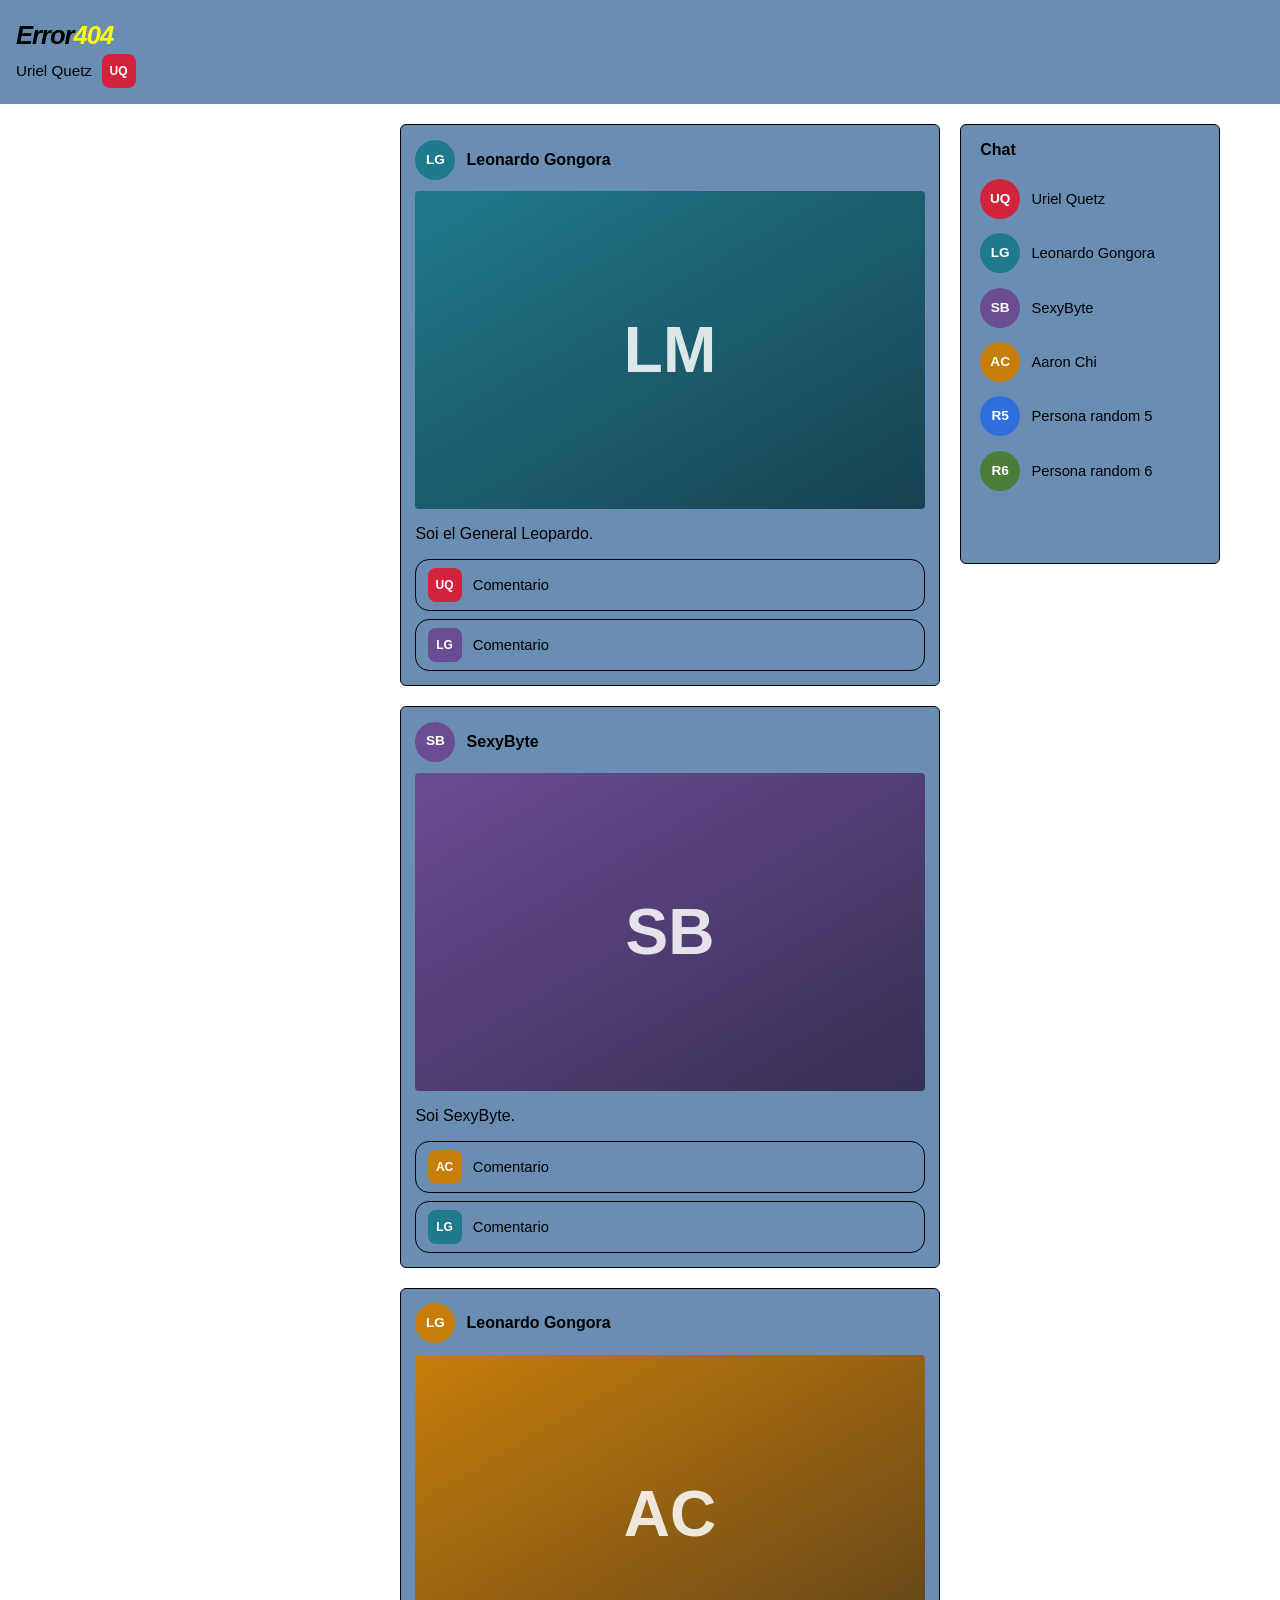
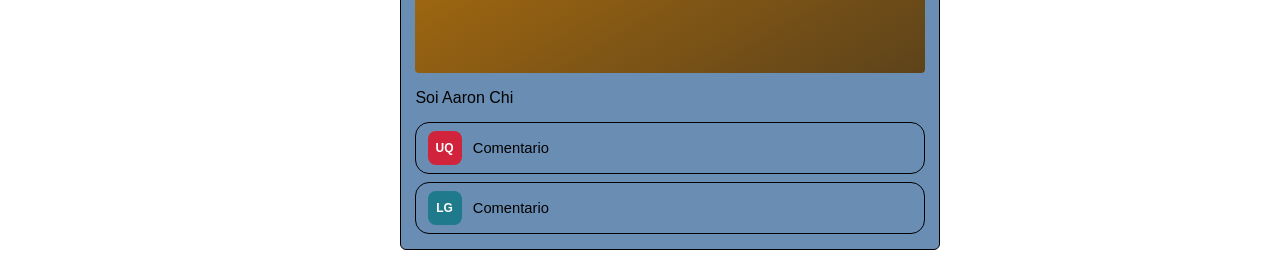
==== index.html @ 7756c640 "Agregamos esquematico de principal con css" ====
<!DOCTYPE html>
<html lang="en">

<head>
    <meta charset="UTF-8">
    <meta name="viewport" content="width=device-width, initial-scale=1.0">
    <link rel="stylesheet" href="styles.css">
    <title>Document</title>
</head>

<body>
    <header class="navbar">
        <a class="logo" href="index.html">Error<b>404</b></a>
        <a class="user" href="user1.html"><span>Uriel Quetz</span><span class="avatar avatar--sm c1">UQ</span></a>
    </header>
    <main class="diseno diseno-muro">
        <section class="muro" aria-label="Publicaciones">
            <article class="publicacion">
                <div class="publicacion-head"><a class="avatar c2" href="user2.html">LG<a href="user2.html">Leonardo
                            Gongora</a></a></div>
                <div class="publicacion-img c2" role="img" aria-label="Imagen de la publicación">LM</div>
                <p class="publicacion-text">Soi el General Leopardo.</p>
                <div class="comentarios">
                    <div class="comentario"><span class="avatar avatar--sm c1">UQ</span>Comentario</div>
                    <div class="comentario"><span class="avatar avatar--sm c3">LG</span>Comentario</div>
                </div>
            </article>
            <article class="publicacion">
                <div class="publicacion-head"><a class="avatar c3" href="user3.html">SB<a href="user3.html">SexyByte</a></a></div>
                <div class="publicacion-img c3" role="img" aria-label="Imagen de la publicación">SB</div>
                <p class="publicacion-text">Soi SexyByte.</p>
                <div class="comentarios">
                    <div class="comentario"><span class="avatar avatar--sm c4">AC</span>Comentario</div>
                    <div class="comentario"><span class="avatar avatar--sm c2">LG</span>Comentario</div>
                </div>
            </article>
            <article class="publicacion">
                <div class="publicacion-head"><a class="avatar c4" href="user4.html">LG<a href="user4.html">Leonardo
                            Gongora</a></a></div>
                <div class="publicacion-img c4" role="img" aria-label="Imagen de la publicación">AC</div>
                <p class="publicacion-text">Soi Aaron Chi</p>
                <div class="comentarios">
                    <div class="comentario"><span class="avatar avatar--sm c1">UQ</span>Comentario</div>
                    <div class="comentario"><span class="avatar avatar--sm c2">LG</span>Comentario</div>
                </div>
            </article>
            
        </section>
        <aside class="chat" aria-label="Chat">
      <h2>Chat</h2>
      <a href="user1.html"><span class="avatar c1">UQ</span>Uriel Quetz</a>
      <a href="user2.html"><span class="avatar c2">LG</span>Leonardo Gongora</a>
      <a href="user3.html"><span class="avatar c3">SB</span>SexyByte</a>
      <a href="user4.html"><span class="avatar c4">AC</span>Aaron Chi</a>
      <a href="#"><span class="avatar c5">R5</span>Persona random 5</a>
      <a href="#"><span class="avatar c6">R6</span>Persona random 6</a>
    </aside>
    </main>
</body>

</html>
---- styles.css ----
:root{
    --bg: white;
    --card: #6a8eb3;
    --link: red;
    --muted: gray;
    --accent: yellow;
    --line: black;
}
*{
    box-sizing: border-box;
    margin: 0;
    padding: 0;
}
body{
    background-color: var(--bg);
    font-family: Arial, Helvetica, sans-serif;
    color: var(--line);
    line-height: 1.5;
    min-height: 100vh;
    display: flex;
    flex-direction: column;
}
a{
    color: inherit;
    text-decoration: none;
}
a:focus-visible{
    outline: 3px solid var(--accent);
    outline-offset: 2px;
}
.navbar{
    background-color: var(--card);
    padding: 1rem;
}
.logo {
  font-size: 1.6rem;
  font-weight: 900;
  font-style: italic;
  letter-spacing: -0.04em;
}
.logo b {
  color: var(--accent);
}
.user {
  display: flex;
  align-items: center;
  gap: 0.6rem;
  font-size: 0.95rem;
}
.diseno{
  flex: 1;
  width: 100%;
  max-width: 1200px;
  margin: 0 auto;
  padding: 1.25rem;
  display: grid;
  gap: 1.25rem;
  align-items: start;
}
.diseno-muro{
  grid-template-columns: 1fr minmax(0, 540px) 260px;
}
.diseno-muro .muro{
  grid-column: 2;
}
/* Avatares y colores por persona */
.c1 {
  --c: #d1233b;
}
.c2 {
  --c: #1f7a8c;
}
.c3 {
  --c: #6a4c93;
}
.c4 {
  --c: #c77d0a;
}
.c5 {
  --c: #2f6fdb;
}
.c6 {
  --c: #4d7c3a;
}
.publicacion {
  background: var(--card);
  border: 1px solid var(--line);
  border-radius: 6px;
  padding: 0.9rem;
}
.publicacion-head {
  display: flex;
  align-items: center;
  gap: 0.7rem;
  margin-bottom: 0.7rem;
  font-weight: 600;
}
.publicacion-img {
  aspect-ratio: 16/10;
  border-radius: 4px;
  display: grid;
  place-items: center;
  background: linear-gradient(150deg, var(--c), #131a26 170%);
  color: rgba(255, 255, 255, 0.85);
  font-size: 4rem;
  font-weight: 900;
}
.publicacion-text {
  margin: 0.8rem 0;
}
.comentarios {
  display: grid;
  gap: 0.5rem;
}
.comentario {
  display: flex;
  align-items: center;
  gap: 0.7rem;
  padding: 0.5rem 0.7rem;
  border: 1px solid var(--line);
  border-radius: 14px;
  font-size: 0.92rem;
}
.muro {
  display: grid;
  gap: 1.25rem;
}

/* Avatares */
.avatar {
  width: 40px;
  height: 40px;
  flex: none;
  border-radius: 50%;
  display: grid;
  place-items: center;
  background: var(--c, gray);
  color: #fff;
  font-weight: 700;
  font-size: 0.85rem;
}
.avatar--sm {
  width: 34px;
  height: 34px;
  border-radius: 8px;
  font-size: 0.75rem;
}

/* Chat */
.chat {
  position: sticky;
  top: 1rem;
  min-height: 440px;
  background: var(--card);
  border: 1px solid var(--line);
  border-radius: 6px;
  padding: 0.8rem;
}
.chat h2 {
  font-size: 1rem;
  margin: 0 0.4rem 0.6rem;
}
.chat a {
  display: flex;
  align-items: center;
  gap: 0.7rem;
  padding: 0.45rem 0.4rem;
  border-radius: 8px;
  font-size: 0.92rem;
}
.chat a:hover {
  background: var(--bg);
}
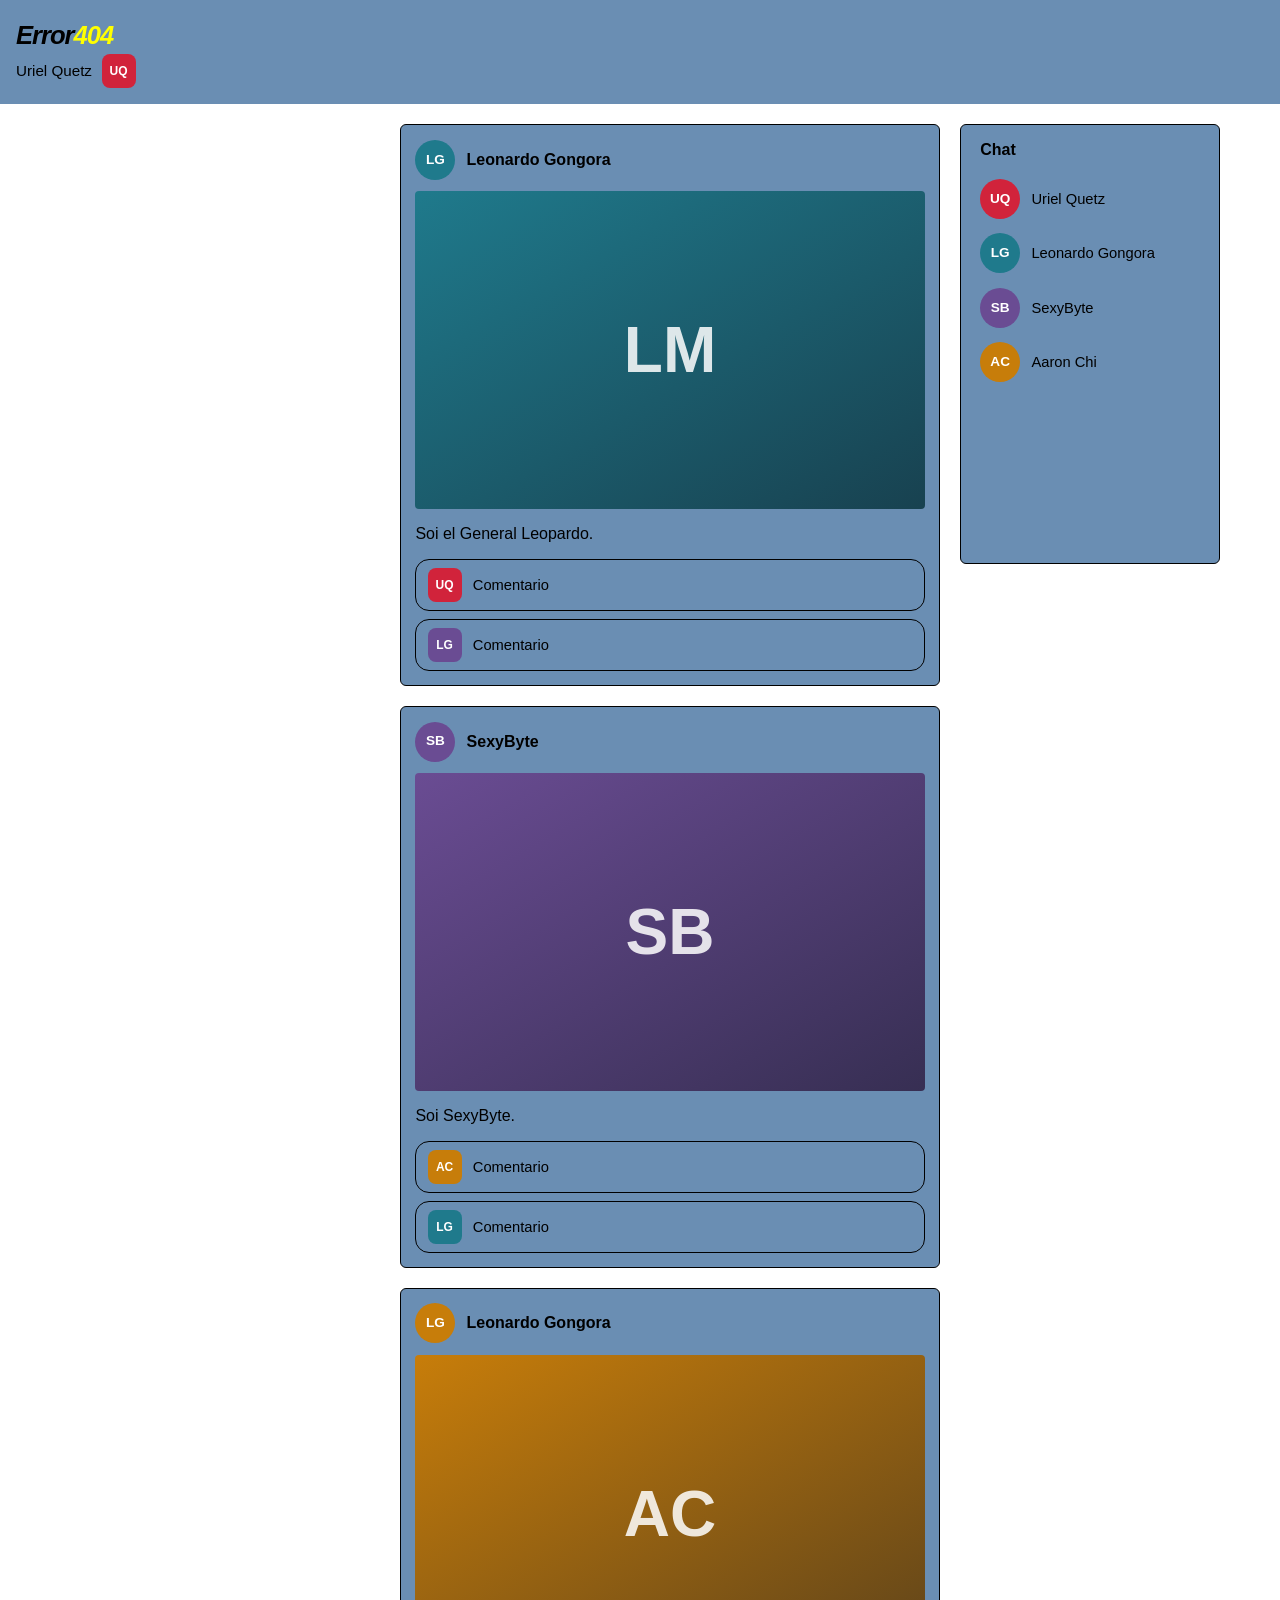
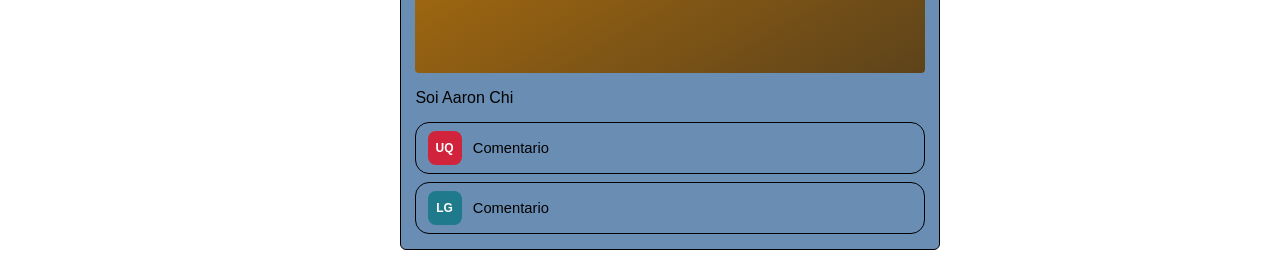
==== commit fd880ebb: "Quitamos los user Randoms" ====
--- a/index.html
+++ b/index.html
@@ -52,8 +52,6 @@
       <a href="user2.html"><span class="avatar c2">LG</span>Leonardo Gongora</a>
       <a href="user3.html"><span class="avatar c3">SB</span>SexyByte</a>
       <a href="user4.html"><span class="avatar c4">AC</span>Aaron Chi</a>
-      <a href="#"><span class="avatar c5">R5</span>Persona random 5</a>
-      <a href="#"><span class="avatar c6">R6</span>Persona random 6</a>
     </aside>
     </main>
 </body>
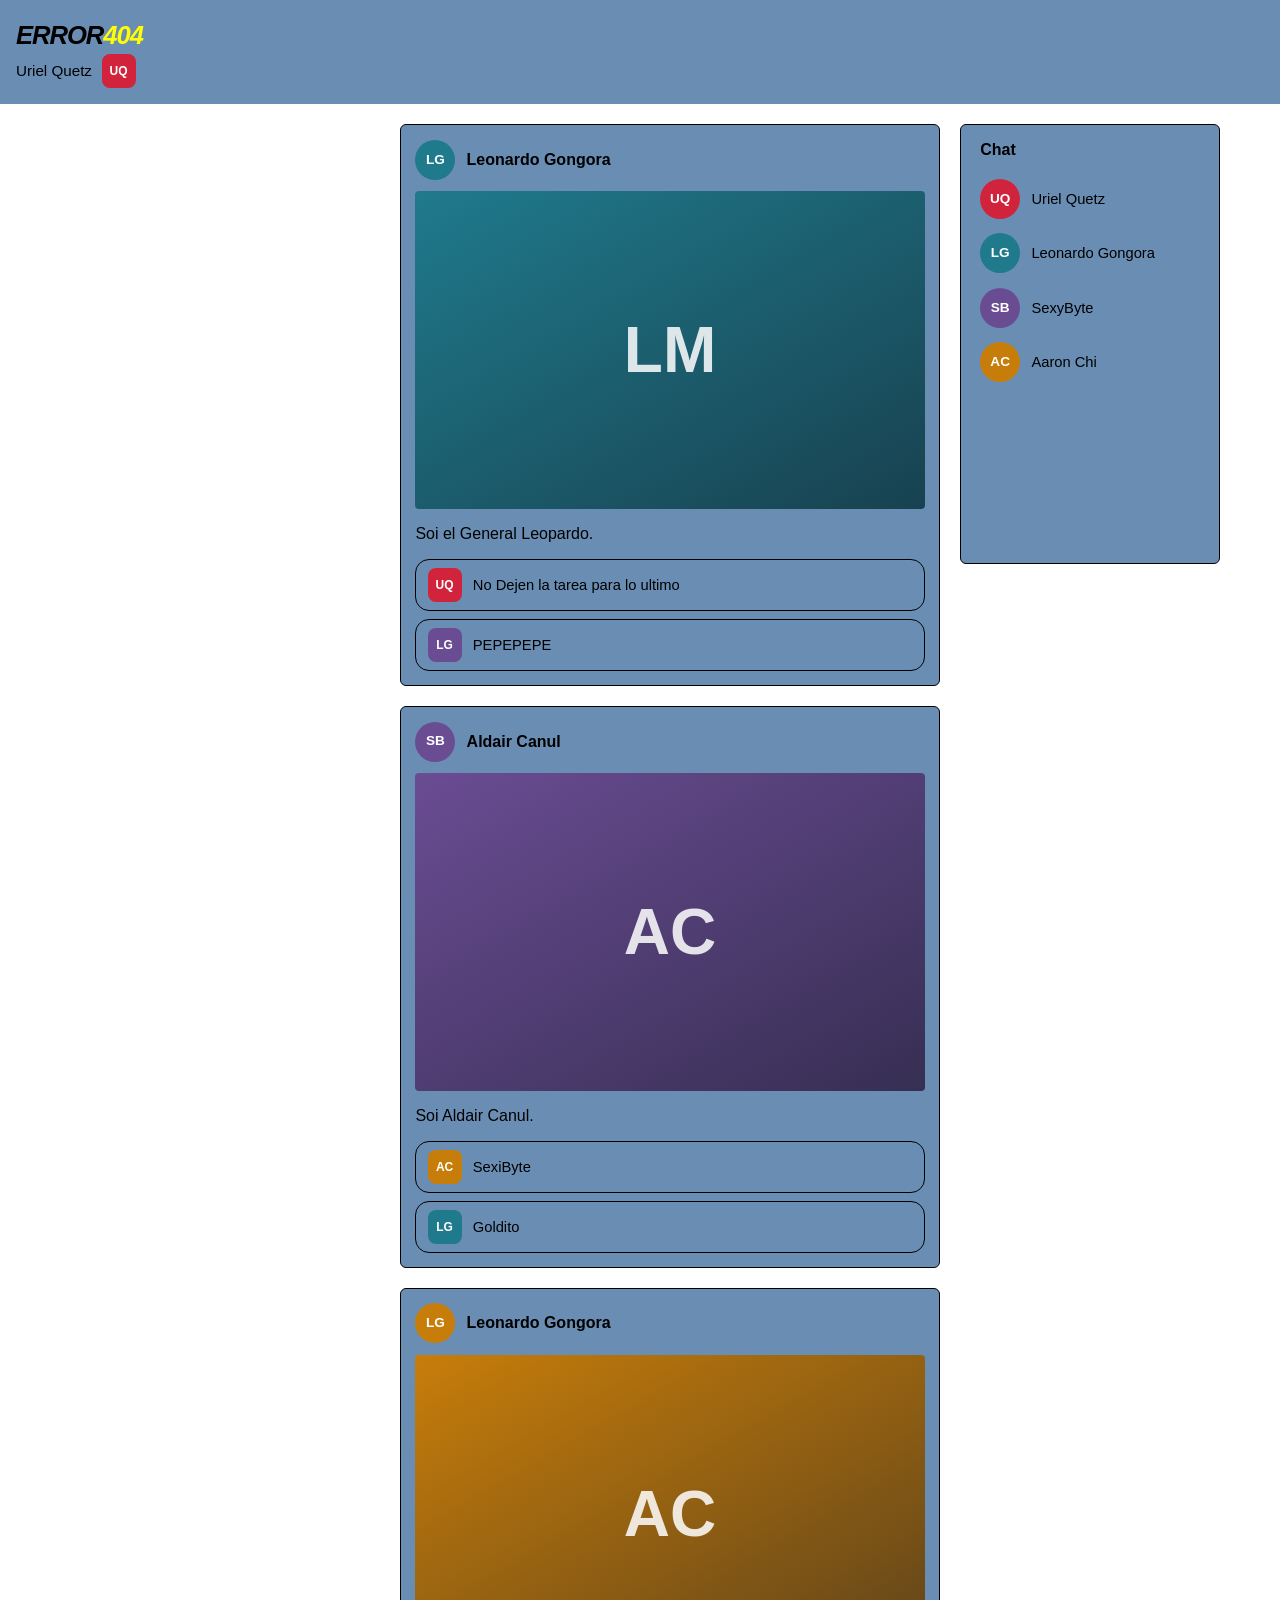
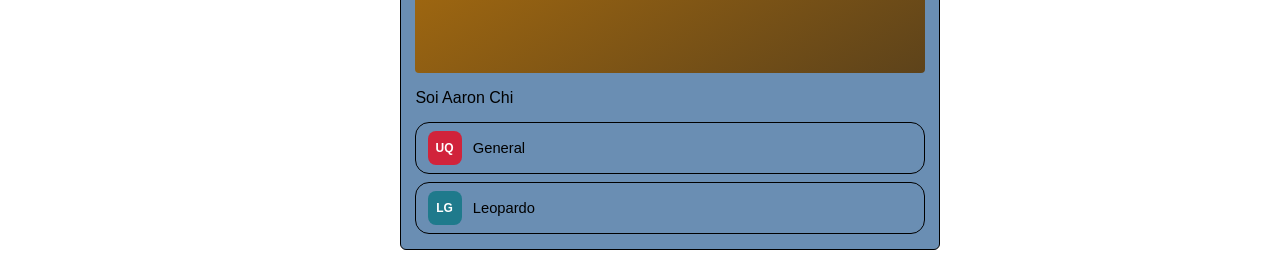
==== commit 56fc97e1: "Modificamos index nombres de usuarios y comentarios" ====
--- a/index.html
+++ b/index.html
@@ -10,7 +10,7 @@
 
 <body>
     <header class="navbar">
-        <a class="logo" href="index.html">Error<b>404</b></a>
+        <a class="logo" href="index.html">ERROR<b>404</b></a>
         <a class="user" href="user1.html"><span>Uriel Quetz</span><span class="avatar avatar--sm c1">UQ</span></a>
     </header>
     <main class="diseno diseno-muro">
@@ -21,17 +21,17 @@
                 <div class="publicacion-img c2" role="img" aria-label="Imagen de la publicación">LM</div>
                 <p class="publicacion-text">Soi el General Leopardo.</p>
                 <div class="comentarios">
-                    <div class="comentario"><span class="avatar avatar--sm c1">UQ</span>Comentario</div>
-                    <div class="comentario"><span class="avatar avatar--sm c3">LG</span>Comentario</div>
+                    <div class="comentario"><span class="avatar avatar--sm c1">UQ</span>No Dejen la tarea para lo ultimo</div>
+                    <div class="comentario"><span class="avatar avatar--sm c3">LG</span>PEPEPEPE</div>
                 </div>
             </article>
             <article class="publicacion">
-                <div class="publicacion-head"><a class="avatar c3" href="user3.html">SB<a href="user3.html">SexyByte</a></a></div>
-                <div class="publicacion-img c3" role="img" aria-label="Imagen de la publicación">SB</div>
-                <p class="publicacion-text">Soi SexyByte.</p>
+                <div class="publicacion-head"><a class="avatar c3" href="user3.html">SB<a href="user3.html">Aldair Canul</a></a></div>
+                <div class="publicacion-img c3" role="img" aria-label="Imagen de la publicación">AC</div>
+                <p class="publicacion-text">Soi Aldair Canul.</p>
                 <div class="comentarios">
-                    <div class="comentario"><span class="avatar avatar--sm c4">AC</span>Comentario</div>
-                    <div class="comentario"><span class="avatar avatar--sm c2">LG</span>Comentario</div>
+                    <div class="comentario"><span class="avatar avatar--sm c4">AC</span>SexiByte</div>
+                    <div class="comentario"><span class="avatar avatar--sm c2">LG</span>Goldito</div>
                 </div>
             </article>
             <article class="publicacion">
@@ -40,8 +40,8 @@
                 <div class="publicacion-img c4" role="img" aria-label="Imagen de la publicación">AC</div>
                 <p class="publicacion-text">Soi Aaron Chi</p>
                 <div class="comentarios">
-                    <div class="comentario"><span class="avatar avatar--sm c1">UQ</span>Comentario</div>
-                    <div class="comentario"><span class="avatar avatar--sm c2">LG</span>Comentario</div>
+                    <div class="comentario"><span class="avatar avatar--sm c1">UQ</span>General</div>
+                    <div class="comentario"><span class="avatar avatar--sm c2">LG</span>Leopardo</div>
                 </div>
             </article>
             
--- a/styles.css
+++ b/styles.css
@@ -76,12 +76,7 @@
 .c4 {
   --c: #c77d0a;
 }
-.c5 {
-  --c: #2f6fdb;
-}
-.c6 {
-  --c: #4d7c3a;
-}
+
 .publicacion {
   background: var(--card);
   border: 1px solid var(--line);
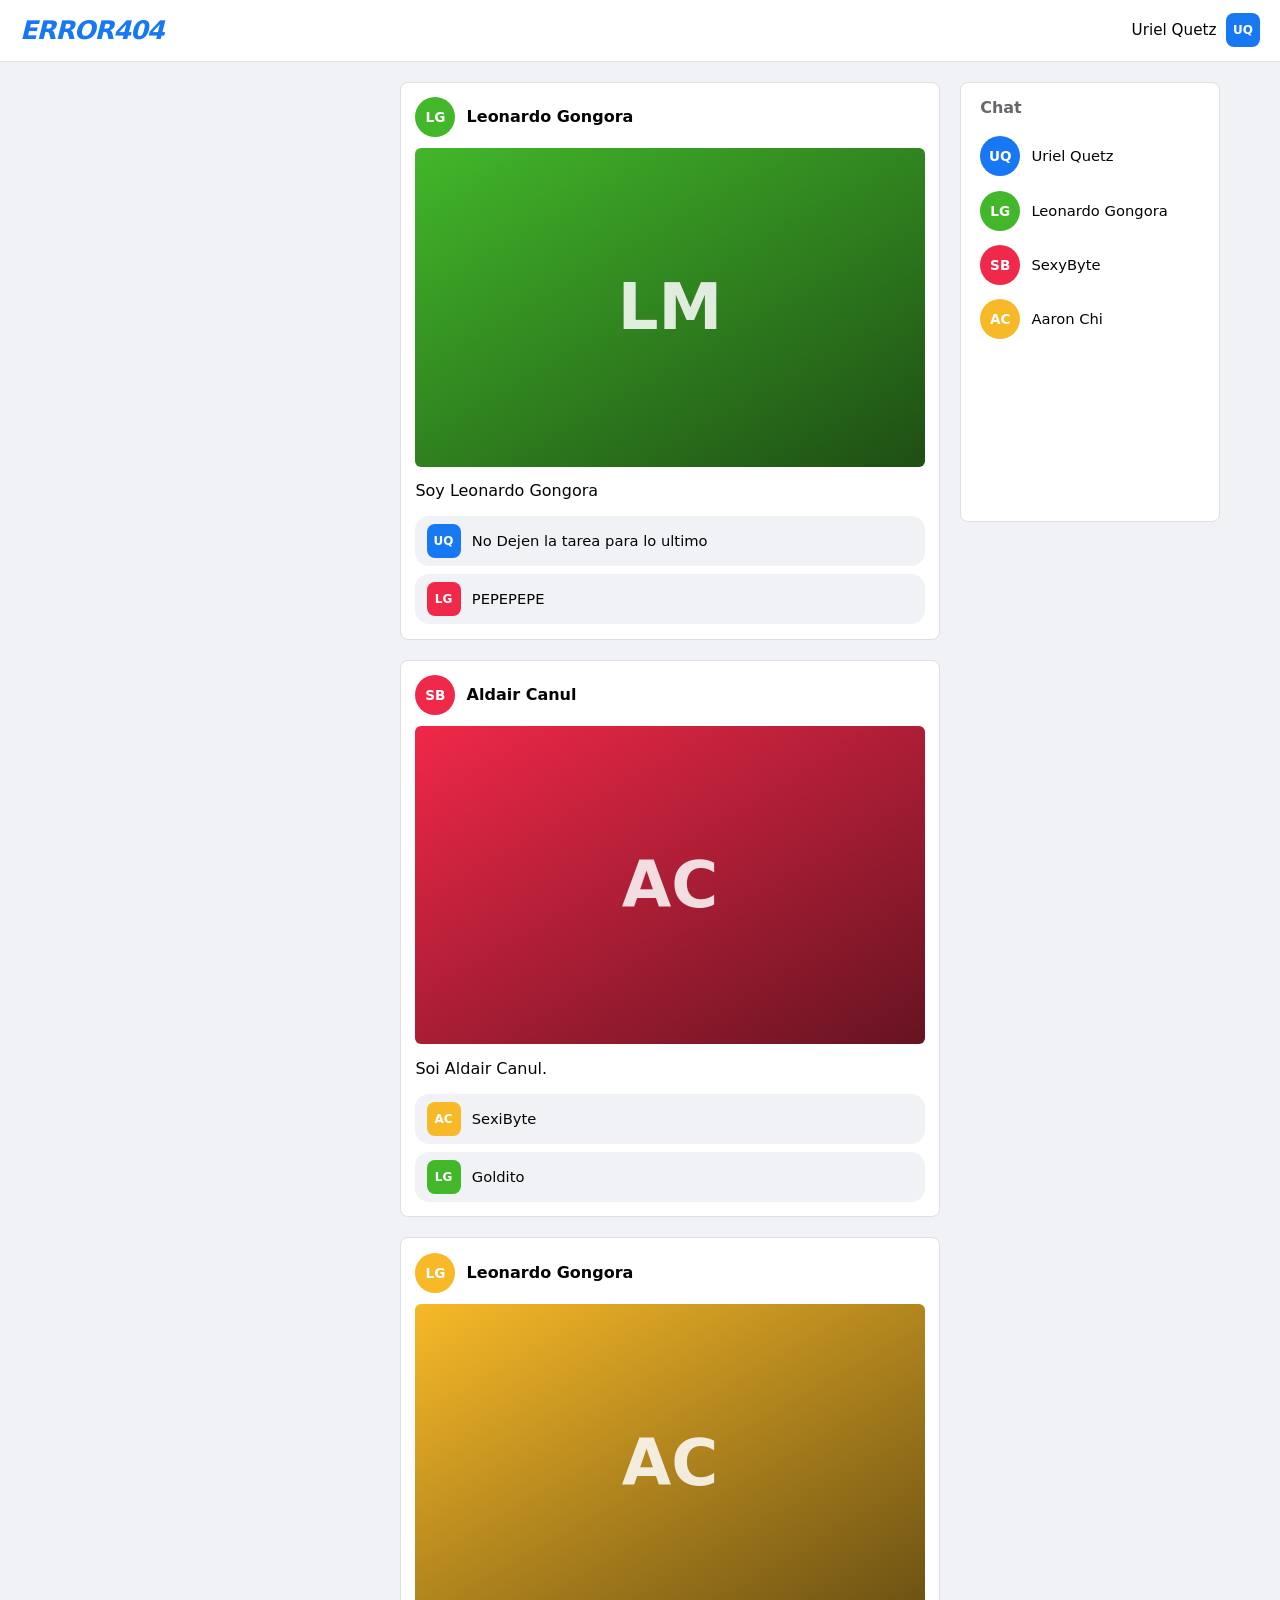
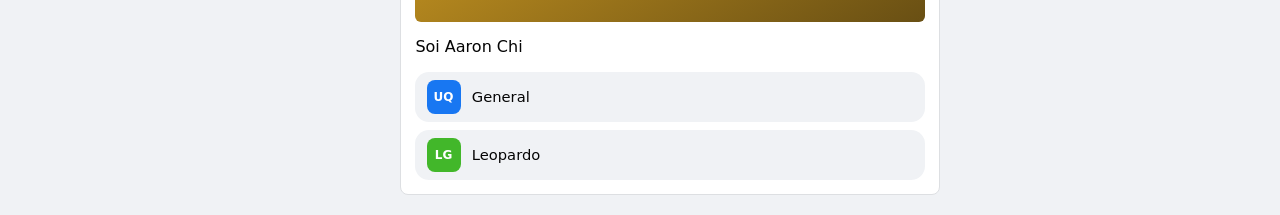
==== commit ff6a458c: "Modificamos Nombres Users" ====
--- a/index.html
+++ b/index.html
@@ -19,7 +19,7 @@
                 <div class="publicacion-head"><a class="avatar c2" href="user2.html">LG<a href="user2.html">Leonardo
                             Gongora</a></a></div>
                 <div class="publicacion-img c2" role="img" aria-label="Imagen de la publicación">LM</div>
-                <p class="publicacion-text">Soi el General Leopardo.</p>
+                <p class="publicacion-text">Soy Leonardo Gongora</p>
                 <div class="comentarios">
                     <div class="comentario"><span class="avatar avatar--sm c1">UQ</span>No Dejen la tarea para lo ultimo</div>
                     <div class="comentario"><span class="avatar avatar--sm c3">LG</span>PEPEPEPE</div>
--- a/styles.css
+++ b/styles.css
@@ -1,24 +1,28 @@
 :root{
-    --bg: white;
-    --card: #6a8eb3;
-    --link: red;
-    --muted: gray;
-    --accent: yellow;
-    --line: black;
+    --bg: #f0f2f5;
+    --card: #ffffff;
+    --ink: #050505;
+    --muted: #65676b;
+    --accent: #1877f2;
+    --line: #dddfe2;
 }
 *{
     box-sizing: border-box;
     margin: 0;
     padding: 0;
 }
-body{
-    background-color: var(--bg);
-    font-family: Arial, Helvetica, sans-serif;
-    color: var(--line);
-    line-height: 1.5;
-    min-height: 100vh;
-    display: flex;
-    flex-direction: column;
+body {
+  font-family:
+    "Segoe UI",
+    system-ui,
+    -apple-system,
+    sans-serif;
+  background: var(--bg);
+  color: var(--ink);
+  line-height: 1.5;
+  min-height: 100vh;
+  display: flex;
+  flex-direction: column;
 }
 a{
     color: inherit;
@@ -28,15 +32,25 @@
     outline: 3px solid var(--accent);
     outline-offset: 2px;
 }
-.navbar{
-    background-color: var(--card);
-    padding: 1rem;
+.navbar {
+  position: sticky;
+  top: 0;
+  z-index: 10;
+  display: flex;
+  justify-content: space-between;
+  align-items: center;
+  gap: 1rem;
+  padding: 0.7rem 1.25rem;
+  background: var(--card);
+  color: var(--ink);
+  border-bottom: 1px solid var(--line);
 }
 .logo {
   font-size: 1.6rem;
   font-weight: 900;
   font-style: italic;
   letter-spacing: -0.04em;
+  color: var(--accent);
 }
 .logo b {
   color: var(--accent);
@@ -65,22 +79,22 @@
 }
 /* Avatares y colores por persona */
 .c1 {
-  --c: #d1233b;
+  --c: #1877f2;
 }
 .c2 {
-  --c: #1f7a8c;
+  --c: #42b72a;
 }
 .c3 {
-  --c: #6a4c93;
+  --c: #f02849;
 }
 .c4 {
-  --c: #c77d0a;
+  --c: #f7b928;
 }
 
 .publicacion {
   background: var(--card);
   border: 1px solid var(--line);
-  border-radius: 6px;
+  border-radius: 8px;
   padding: 0.9rem;
 }
 .publicacion-head {
@@ -92,10 +106,10 @@
 }
 .publicacion-img {
   aspect-ratio: 16/10;
-  border-radius: 4px;
-  display: grid;
-  place-items: center;
-  background: linear-gradient(150deg, var(--c), #131a26 170%);
+  border-radius: 6px;
+  display: grid;
+  place-items: center;
+  background: linear-gradient(150deg, var(--c), #050505 170%);
   color: rgba(255, 255, 255, 0.85);
   font-size: 4rem;
   font-weight: 900;
@@ -112,7 +126,7 @@
   align-items: center;
   gap: 0.7rem;
   padding: 0.5rem 0.7rem;
-  border: 1px solid var(--line);
+  background: var(--bg);
   border-radius: 14px;
   font-size: 0.92rem;
 }
@@ -129,7 +143,7 @@
   border-radius: 50%;
   display: grid;
   place-items: center;
-  background: var(--c, gray);
+  background: var(--c, #777);
   color: #fff;
   font-weight: 700;
   font-size: 0.85rem;
@@ -148,12 +162,13 @@
   min-height: 440px;
   background: var(--card);
   border: 1px solid var(--line);
-  border-radius: 6px;
+  border-radius: 8px;
   padding: 0.8rem;
 }
 .chat h2 {
   font-size: 1rem;
   margin: 0 0.4rem 0.6rem;
+  color: var(--muted);
 }
 .chat a {
   display: flex;
@@ -165,4 +180,104 @@
 }
 .chat a:hover {
   background: var(--bg);
+}
+
+.diseno--profile {
+  grid-template-columns: 240px minmax(0, 1fr) 260px;
+}
+
+/* Foto de perfil */
+.foto {
+  aspect-ratio: 3/4;
+  border-radius: 8px;
+  display: grid;
+  place-items: center;
+  background: linear-gradient(160deg, var(--c), #050505 170%);
+  color: rgba(255, 255, 255, 0.85);
+  font-size: 6rem;
+  font-weight: 900;
+}
+
+/* Biografía */
+.biografia {
+  background: var(--card);
+  border: 1px solid var(--line);
+  border-radius: 8px;
+  padding: 1.5rem;
+  min-height: 420px;
+}
+.biografia h1 {
+  font-size: 2rem;
+  line-height: 1.15;
+}
+.biografia .place {
+  color: var(--muted);
+  font-size: 0.9rem;
+  margin: 0.3rem 0 1.8rem;
+}
+.biografia h2 {
+  font-size: 1.25rem;
+  margin-bottom: 0.5rem;
+  color: var(--muted);
+}
+.biografia p {
+  max-width: 60ch;
+}
+
+/* Ícono de chat flotante */
+.chat-fab {
+  position: fixed;
+  right: 1.25rem;
+  bottom: 1.25rem;
+  z-index: 20;
+  width: 56px;
+  height: 56px;
+  border-radius: 50%;
+  display: grid;
+  place-items: center;
+  background: var(--accent);
+  color: #fff;
+  font-size: 1.5rem;
+  border: none;
+  box-shadow: 0 2px 8px rgba(0,0,0,.25);
+}
+
+/* Pie de página */
+.footer {
+  text-align: center;
+  padding: 1.2rem;
+  background: var(--card);
+  color: var(--muted);
+  font-size: 0.9rem;
+  border-top: 1px solid var(--line);
+}
+
+@media (max-width: 900px) {
+  .diseno-muro,
+  .diseno--profile {
+    grid-template-columns: 1fr;
+  }
+  .diseno-muro .muro {
+    grid-column: 1;
+  }
+  .chat {
+    display: none;
+  }
+  .foto {
+    max-width: 240px;
+    width: 100%;
+    margin: 0 auto;
+  }
+}
+@media (max-width: 480px) {
+  .diseno {
+    padding: 0.75rem;
+  }
+  .user span {
+    display: none;
+  }
+  .biografia {
+    padding: 1.1rem;
+    min-height: 0;
+  }
 }
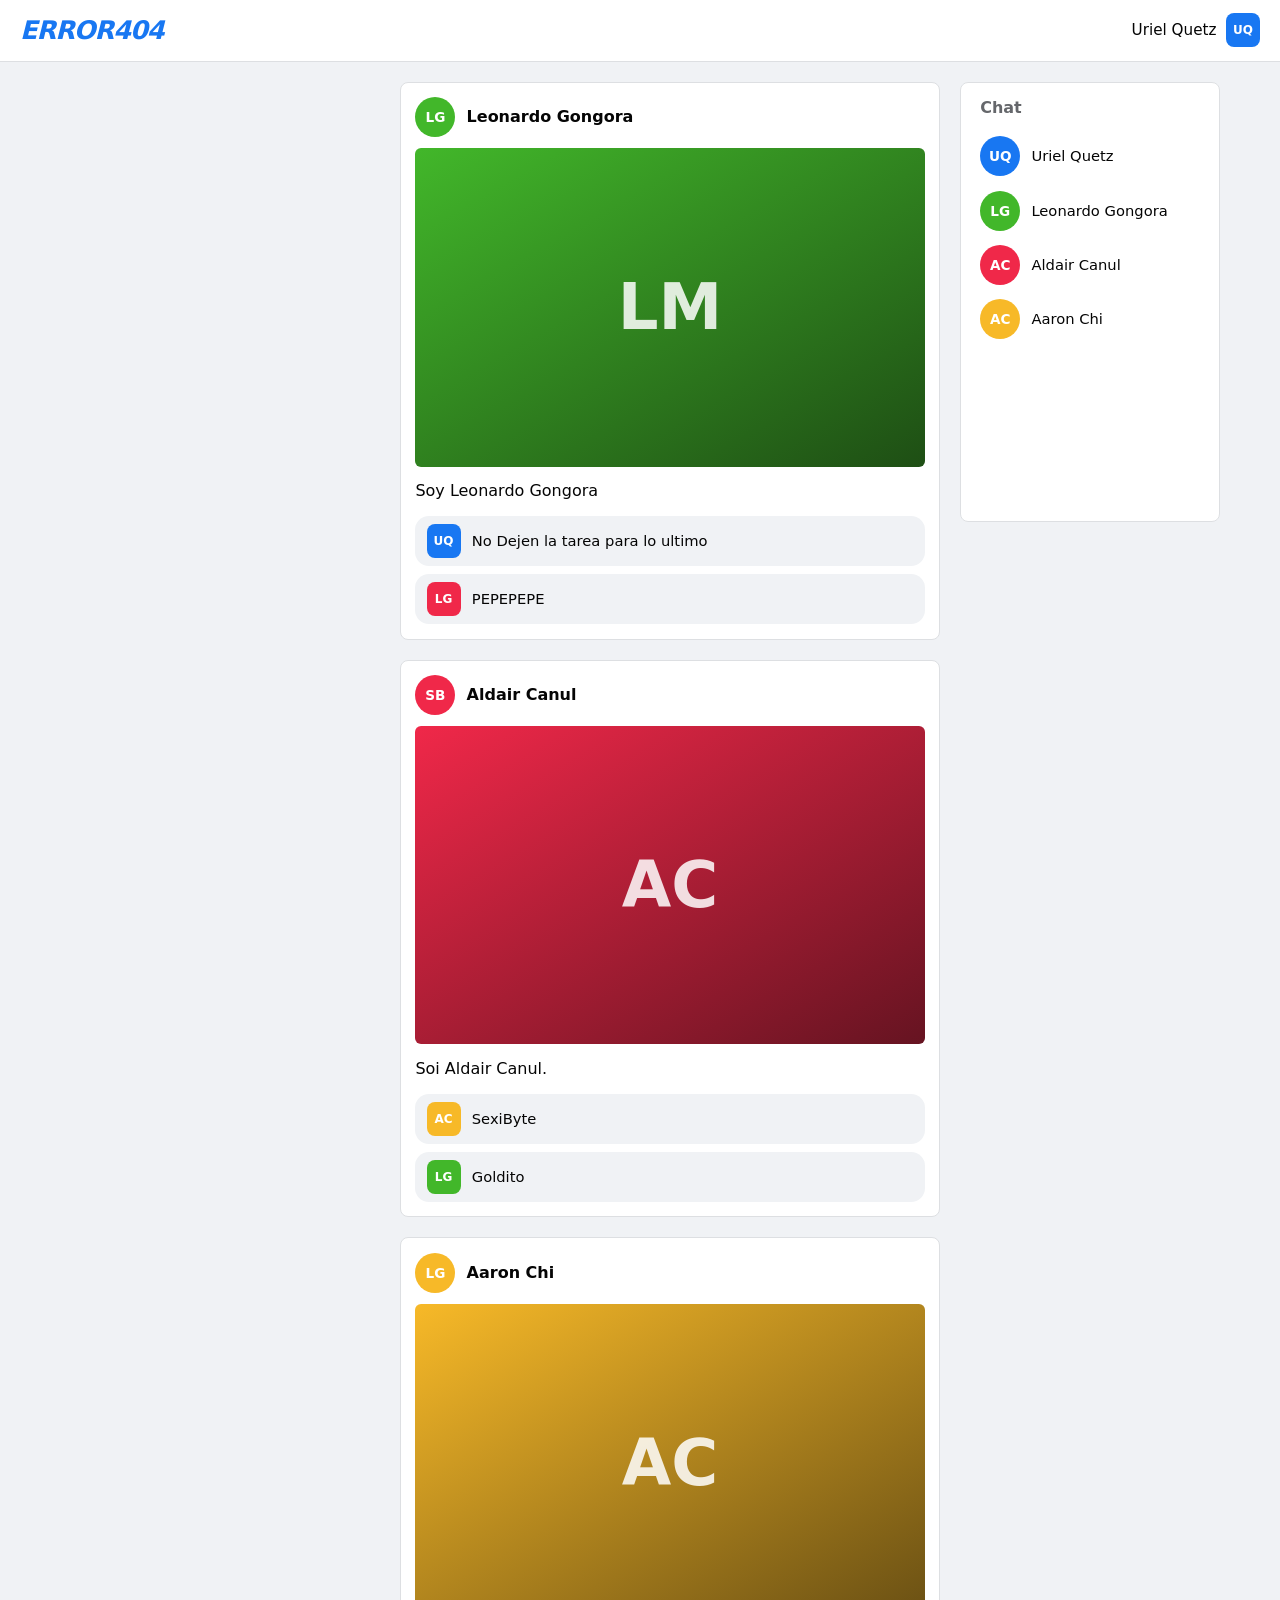
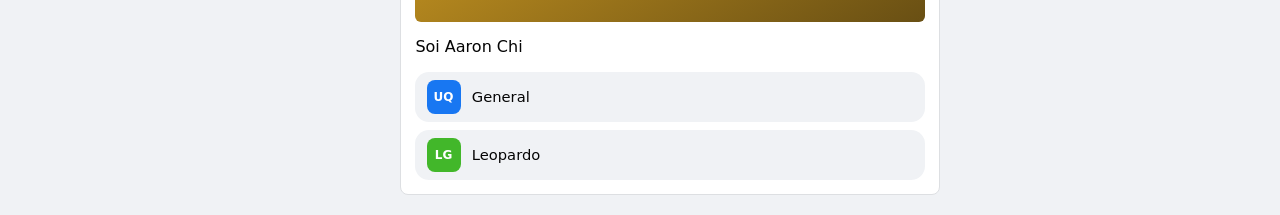
==== commit dd3aec30: "PEPEPPEPE" ====
--- a/index.html
+++ b/index.html
@@ -35,8 +35,7 @@
                 </div>
             </article>
             <article class="publicacion">
-                <div class="publicacion-head"><a class="avatar c4" href="user4.html">LG<a href="user4.html">Leonardo
-                            Gongora</a></a></div>
+                <div class="publicacion-head"><a class="avatar c4" href="user4.html">LG<a href="user4.html">Aaron Chi</a></a></div>
                 <div class="publicacion-img c4" role="img" aria-label="Imagen de la publicación">AC</div>
                 <p class="publicacion-text">Soi Aaron Chi</p>
                 <div class="comentarios">
@@ -50,7 +49,7 @@
       <h2>Chat</h2>
       <a href="user1.html"><span class="avatar c1">UQ</span>Uriel Quetz</a>
       <a href="user2.html"><span class="avatar c2">LG</span>Leonardo Gongora</a>
-      <a href="user3.html"><span class="avatar c3">SB</span>SexyByte</a>
+      <a href="user3.html"><span class="avatar c3">AC</span>Aldair Canul</a>
       <a href="user4.html"><span class="avatar c4">AC</span>Aaron Chi</a>
     </aside>
     </main>
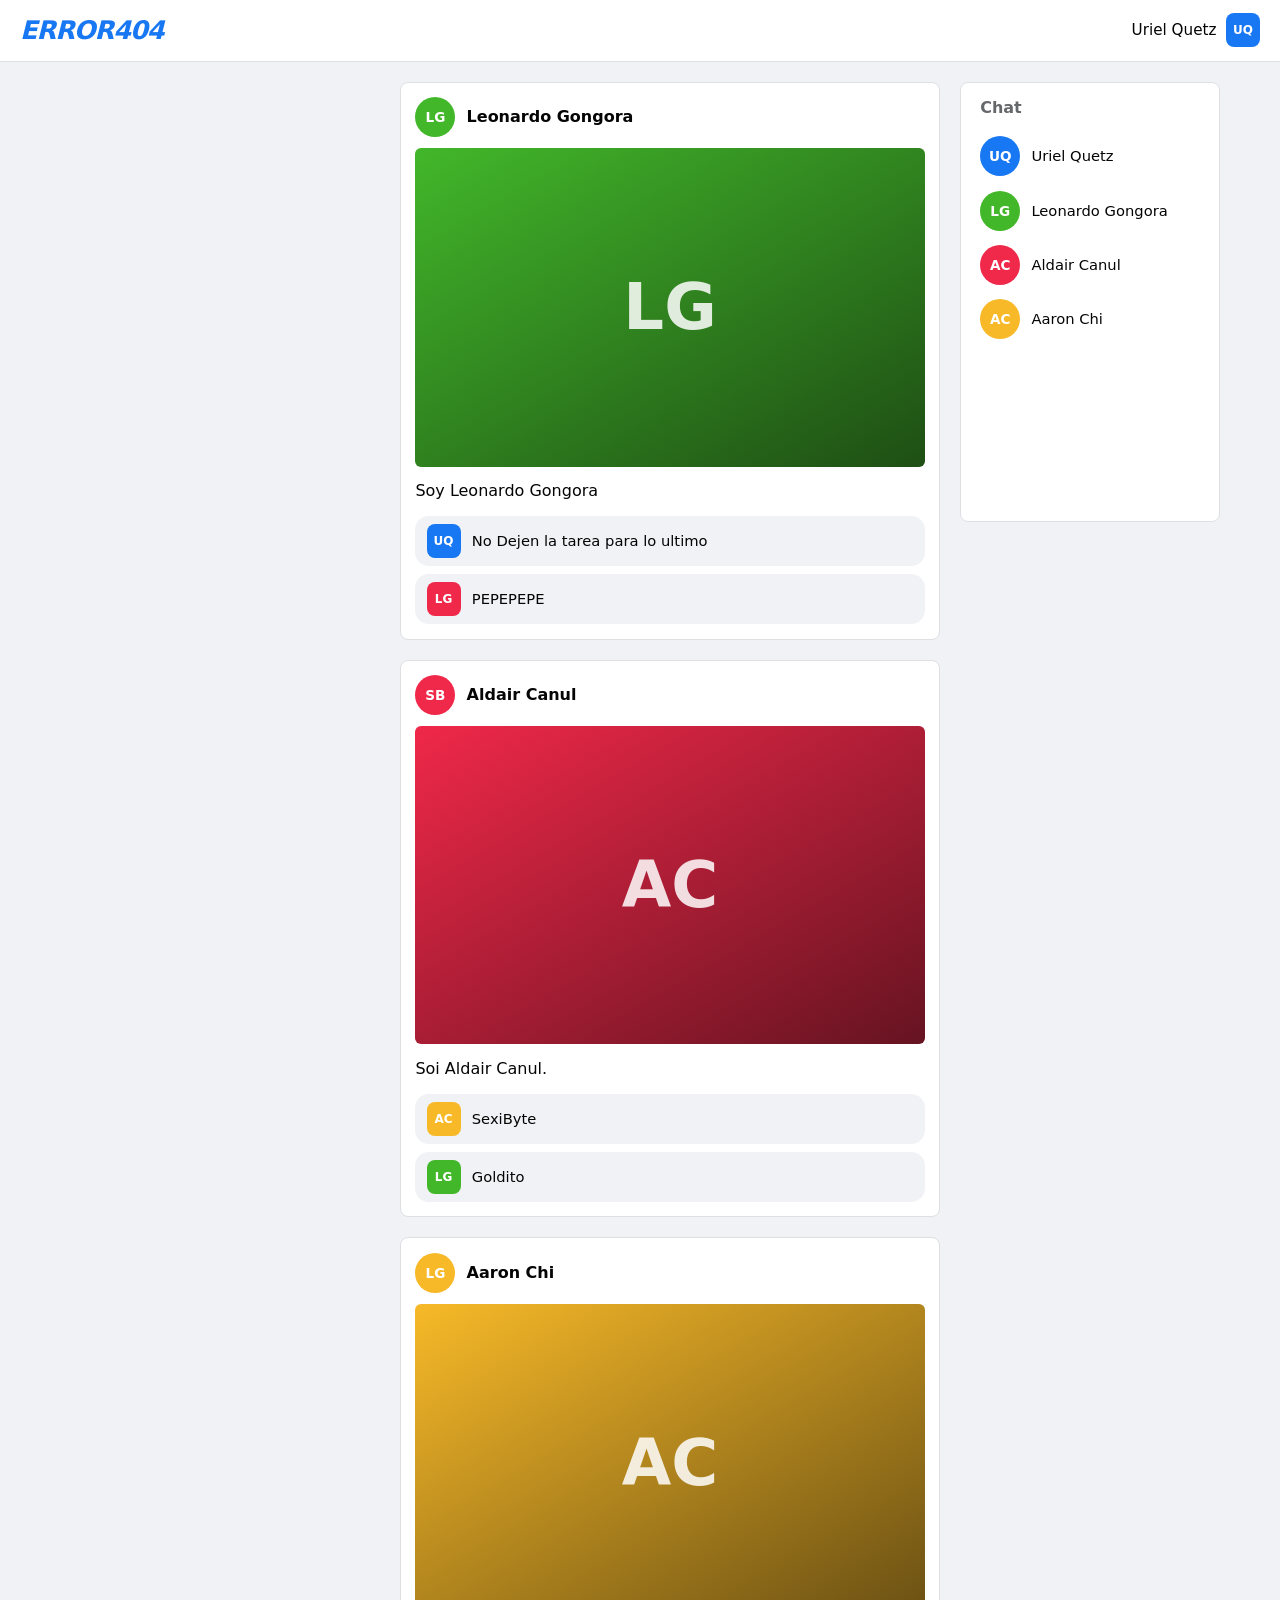
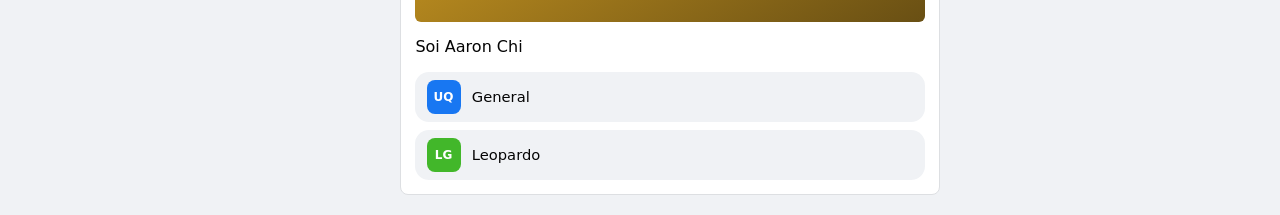
==== commit ad5573eb: "PEPEPPEPE2" ====
--- a/index.html
+++ b/index.html
@@ -18,7 +18,7 @@
             <article class="publicacion">
                 <div class="publicacion-head"><a class="avatar c2" href="user2.html">LG<a href="user2.html">Leonardo
                             Gongora</a></a></div>
-                <div class="publicacion-img c2" role="img" aria-label="Imagen de la publicación">LM</div>
+                <div class="publicacion-img c2" role="img" aria-label="Imagen de la publicación">LG</div>
                 <p class="publicacion-text">Soy Leonardo Gongora</p>
                 <div class="comentarios">
                     <div class="comentario"><span class="avatar avatar--sm c1">UQ</span>No Dejen la tarea para lo ultimo</div>
